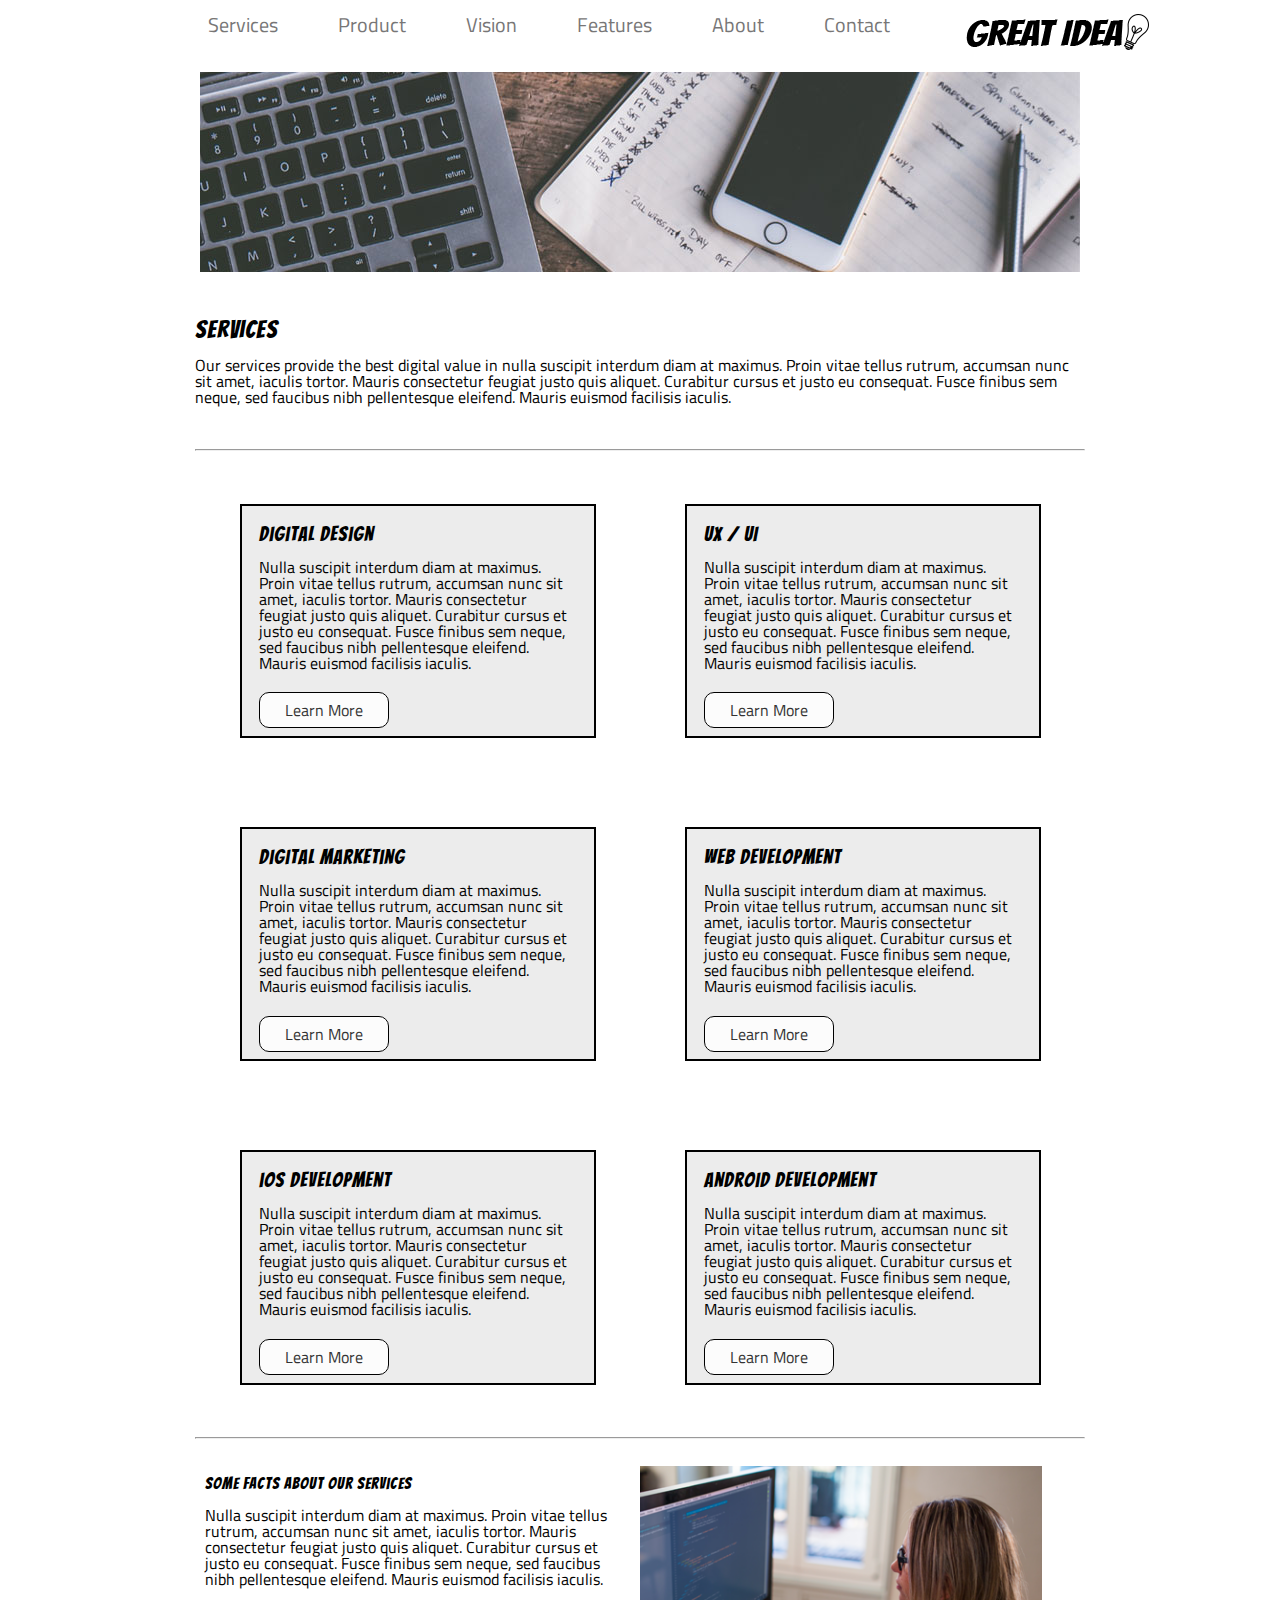
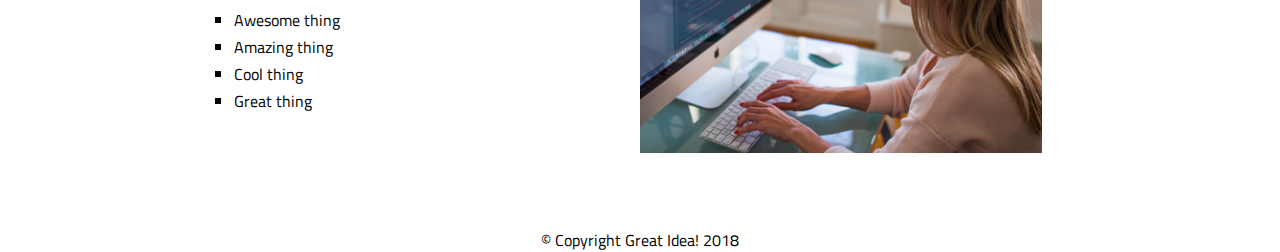
==== stretch/services.html @ c06327f5 "Main project done" ====
<!DOCTYPE html>

<html lang="en">
  <head>
    <meta charset="utf-8" />

    <title>Great Idea!</title>

    <link
      href="https://fonts.googleapis.com/css?family=Bangers|Titillium+Web"
      rel="stylesheet"
    />
    <link rel="stylesheet" href="css/index.css" />

    <!--[if lt IE 9]>
      <script src="https://cdnjs.cloudflare.com/ajax/libs/html5shiv/3.7.3/html5shiv.js"></script>
    <![endif]-->
  </head>

  <body>
    <header class="main-header">
      <div class="container">
        <nav class="navbar">
          <ul>
            <li><a href="services.html">Services</a></li>
            <li><a href="#">Product</a></li>
            <li><a href="#">Vision</a></li>
            <li><a href="#">Features</a></li>
            <li><a href="#">About</a></li>
            <li><a href="#">Contact</a></li>
          </ul>
          <img
            class="logo"
            src="img/logo.png"
            alt="Great Idea! Company logo."
          />
        </nav>
      </div>
    </header>

    <img
      class="services-header-img"
      src="img/services-header.jpg"
      alt="Our services header image"
    />

    <section class="showcase">
      <div class="tiny-container">
        <h1>Services</h1>
        <p>
          Our services provide the best digital value in nulla suscipit interdum
          diam at maximus. Proin vitae tellus rutrum, accumsan nunc sit amet,
          iaculis tortor. Mauris consectetur feugiat justo quis aliquet.
          Curabitur cursus et justo eu consequat. Fusce finibus sem neque, sed
          faucibus nibh pellentesque eleifend. Mauris euismod facilisis iaculis.
        </p>
      </div>
    </section>

    <main class="boxes">
      <div class="tiny-container">
        <hr />
        <div class="box-container">
          <div class="box">
            <h1>
              Digital Design
            </h1>
            <p>
              Nulla suscipit interdum diam at maximus. Proin vitae tellus
              rutrum, accumsan nunc sit amet, iaculis tortor. Mauris consectetur
              feugiat justo quis aliquet. Curabitur cursus et justo eu
              consequat. Fusce finibus sem neque, sed faucibus nibh pellentesque
              eleifend. Mauris euismod facilisis iaculis.
            </p>
            <a href="#">Learn More</a>
          </div>
          <div class="box">
            <h1>UX / UI</h1>
            <p>
              Nulla suscipit interdum diam at maximus. Proin vitae tellus
              rutrum, accumsan nunc sit amet, iaculis tortor. Mauris consectetur
              feugiat justo quis aliquet. Curabitur cursus et justo eu
              consequat. Fusce finibus sem neque, sed faucibus nibh pellentesque
              eleifend. Mauris euismod facilisis iaculis.
            </p>
            <a href="#">Learn More</a>
          </div>
          <div class="box">
            <h1>Digital Marketing</h1>
            <p>
              Nulla suscipit interdum diam at maximus. Proin vitae tellus
              rutrum, accumsan nunc sit amet, iaculis tortor. Mauris consectetur
              feugiat justo quis aliquet. Curabitur cursus et justo eu
              consequat. Fusce finibus sem neque, sed faucibus nibh pellentesque
              eleifend. Mauris euismod facilisis iaculis.
            </p>
            <a href="#"> Learn More</a>
          </div>
          <div class="box">
            <h1>
              Web Development
            </h1>
            <p>
              Nulla suscipit interdum diam at maximus. Proin vitae tellus
              rutrum, accumsan nunc sit amet, iaculis tortor. Mauris consectetur
              feugiat justo quis aliquet. Curabitur cursus et justo eu
              consequat. Fusce finibus sem neque, sed faucibus nibh pellentesque
              eleifend. Mauris euismod facilisis iaculis.
            </p>
            <a href="#">Learn More</a>
          </div>

          <div class="box">
            <h1>iOS Development</h1>
            <p>
              Nulla suscipit interdum diam at maximus. Proin vitae tellus
              rutrum, accumsan nunc sit amet, iaculis tortor. Mauris consectetur
              feugiat justo quis aliquet. Curabitur cursus et justo eu
              consequat. Fusce finibus sem neque, sed faucibus nibh pellentesque
              eleifend. Mauris euismod facilisis iaculis.
            </p>
            <a href="#"> Learn More</a>
          </div>
          <div class="box">
            <h1>Android Development</h1>
            <p>
              Nulla suscipit interdum diam at maximus. Proin vitae tellus
              rutrum, accumsan nunc sit amet, iaculis tortor. Mauris consectetur
              feugiat justo quis aliquet. Curabitur cursus et justo eu
              consequat. Fusce finibus sem neque, sed faucibus nibh pellentesque
              eleifend. Mauris euismod facilisis iaculis.
            </p>
            <a href="#">Learn More</a>
          </div>
        </div>
        <hr />
      </div>
    </main>

    <section>
      <div class="tiny-container">
        <div class="bottom-section-container">
          <div class="bottom-content">
            <h1>
              Some Facts About Our Services
            </h1>
            <p>
              Nulla suscipit interdum diam at maximus. Proin vitae tellus
              rutrum, accumsan nunc sit amet, iaculis tortor. Mauris consectetur
              feugiat justo quis aliquet. Curabitur cursus et justo eu
              consequat. Fusce finibus sem neque, sed faucibus nibh pellentesque
              eleifend. Mauris euismod facilisis iaculis.
            </p>

            <ul>
              <li>Awesome thing</li>
              <li>Amazing thing</li>
              <li>Cool thing</li>
              <li>Great thing</li>
            </ul>
          </div>
          <div class="bottom-img-box">
            <img
              class="services-info-img"
              src="img/services-info.png"
              alt="one of our employees hard at work"
            />
          </div>
        </div>
      </div>
    </section>

    <footer class="main-footer">
      <p>&copy; Copyright Great Idea! 2018</p>
    </footer>
  </body>
</html>
---- stretch/css/index.css ----
/* http://meyerweb.com/eric/tools/css/reset/ 
   v2.0 | 20110126
   License: none (public domain)
*/

html,
body,
div,
span,
applet,
object,
iframe,
h1,
h2,
h3,
h4,
h5,
h6,
p,
blockquote,
pre,
a,
abbr,
acronym,
address,
big,
cite,
code,
del,
dfn,
em,
img,
ins,
kbd,
q,
s,
samp,
small,
strike,
strong,
sub,
sup,
tt,
var,
b,
u,
i,
center,
dl,
dt,
dd,
ol,
ul,
li,
fieldset,
form,
label,
legend,
table,
caption,
tbody,
tfoot,
thead,
tr,
th,
td,
article,
aside,
canvas,
details,
embed,
figure,
figcaption,
footer,
header,
hgroup,
menu,
nav,
output,
ruby,
section,
summary,
time,
mark,
audio,
video {
  margin: 0;
  padding: 0;
  border: 0;
  font-size: 100%;
  font: inherit;
  vertical-align: baseline;
}
/* HTML5 display-role reset for older browsers */
article,
aside,
details,
figcaption,
figure,
footer,
header,
hgroup,
menu,
nav,
section {
  display: block;
}
body {
  line-height: 1;
}
ol,
ul {
  list-style: none;
}
blockquote,
q {
  quotes: none;
}
blockquote:before,
blockquote:after,
q:before,
q:after {
  content: "";
  content: none;
}
table {
  border-collapse: collapse;
  border-spacing: 0;
}

/* Set every element's box-sizing to border-box */
* {
  box-sizing: border-box;
}

html,
body {
  height: 100%;
  font-family: "Titillium Web", sans-serif;
}

h1,
h2,
h3,
h4,
h5 {
  font-family: "Bangers", cursive;
  letter-spacing: 1px;
  margin-bottom: 15px;
}

/* Copy and paste your work from yesterday here and start to refactor into flexbox */

.container {
  max-width: 1200px;
  margin: 0 auto;
}

/* Navigation */
.main-header {
  display: flex;
  flex-direction: row;
}

.main-header .navbar {
  padding: 10px;
  display: flex;
  flex-direction: row;
}

.main-header .navbar ul {
  display: flex;
  justify-content: start;
  justify-content: start;
}

.main-header .navbar ul li {
  padding: 5px 25px 0 25px;
}

.main-header .navbar ul li a {
  color: rgb(119, 118, 118);
  text-decoration: none;
  padding: 5px;
  font-size: 20px;
}

.main-header .logo {
  margin: 0.4% 0 0 5%;
}

/* Hero section */
.header-content {
  display: flex;
  justify-content: space-around;
  margin-top: 5%;
  margin-bottom: 5%;
}

.header-content .content h1 {
  font-size: 50px;
  text-align: center;
  margin-top: 50%;
}

.header-content .content a {
  border: 2px solid #333;
  padding: 5% 15% 5% 15%;
  color: #333;
  text-decoration: none;
  display: flex;
  justify-content: center;
}

/* Content section */
.top-box-container {
  display: flex;
  padding: 20px;
}

.bottom-box-container {
  display: flex;
  padding: 20px;
}

.content-section img {
  display: block;
  margin: auto;
}

.content-box {
  padding: 20px;
}

/* Footer */
footer h1 {
  margin-top: 2%;
}

/* Margin-bottom */
footer p {
  margin-bottom: 2%;
}

footer .copyright {
  text-align: center;
}

/* services page */
.tiny-container {
  max-width: 890px;
  margin: auto;
}
.services-header-img {
  display: block;
  margin: 1% auto;
}

.showcase h1 {
  font-size: 25px;
  margin-top: 5%;
}

.showcase p {
  margin-bottom: 5%;
}

/* boxes */
.boxes .box-container {
  display: flex;
  flex-flow: wrap;
}

.boxes .box-container .box {
  width: 40%;
  height: 50%;
  border: 2px solid black;
  padding: 2%;
  background: rgb(236, 236, 236);
  margin: 5%;
}

.boxes .box-container .box h1 {
  font-size: 20px;
}

.boxes .box-container .box p {
  margin-bottom: 10%;
}
.boxes .box-container .box a {
  color: #333;
  text-decoration: none;
  padding: 5px 25px 5px 25px;
  background: rgb(252, 252, 252);
  border-radius: 10px;
  border: 1px solid black;
}

/* Bottom section */
.bottom-section-container {
  margin-top: 3%;
  display: flex;
}

.bottom-content {
  width: 50%;
  padding: 10px;
}

.bottom-content ul {
  list-style: square;
  margin-left: 2%;
  padding: 20px;
  line-height: 1.7;
}

.bottom-img-box img {
  height: 95%;
}

.main-footer p {
  text-align: center;
  margin-top: 5%;
}
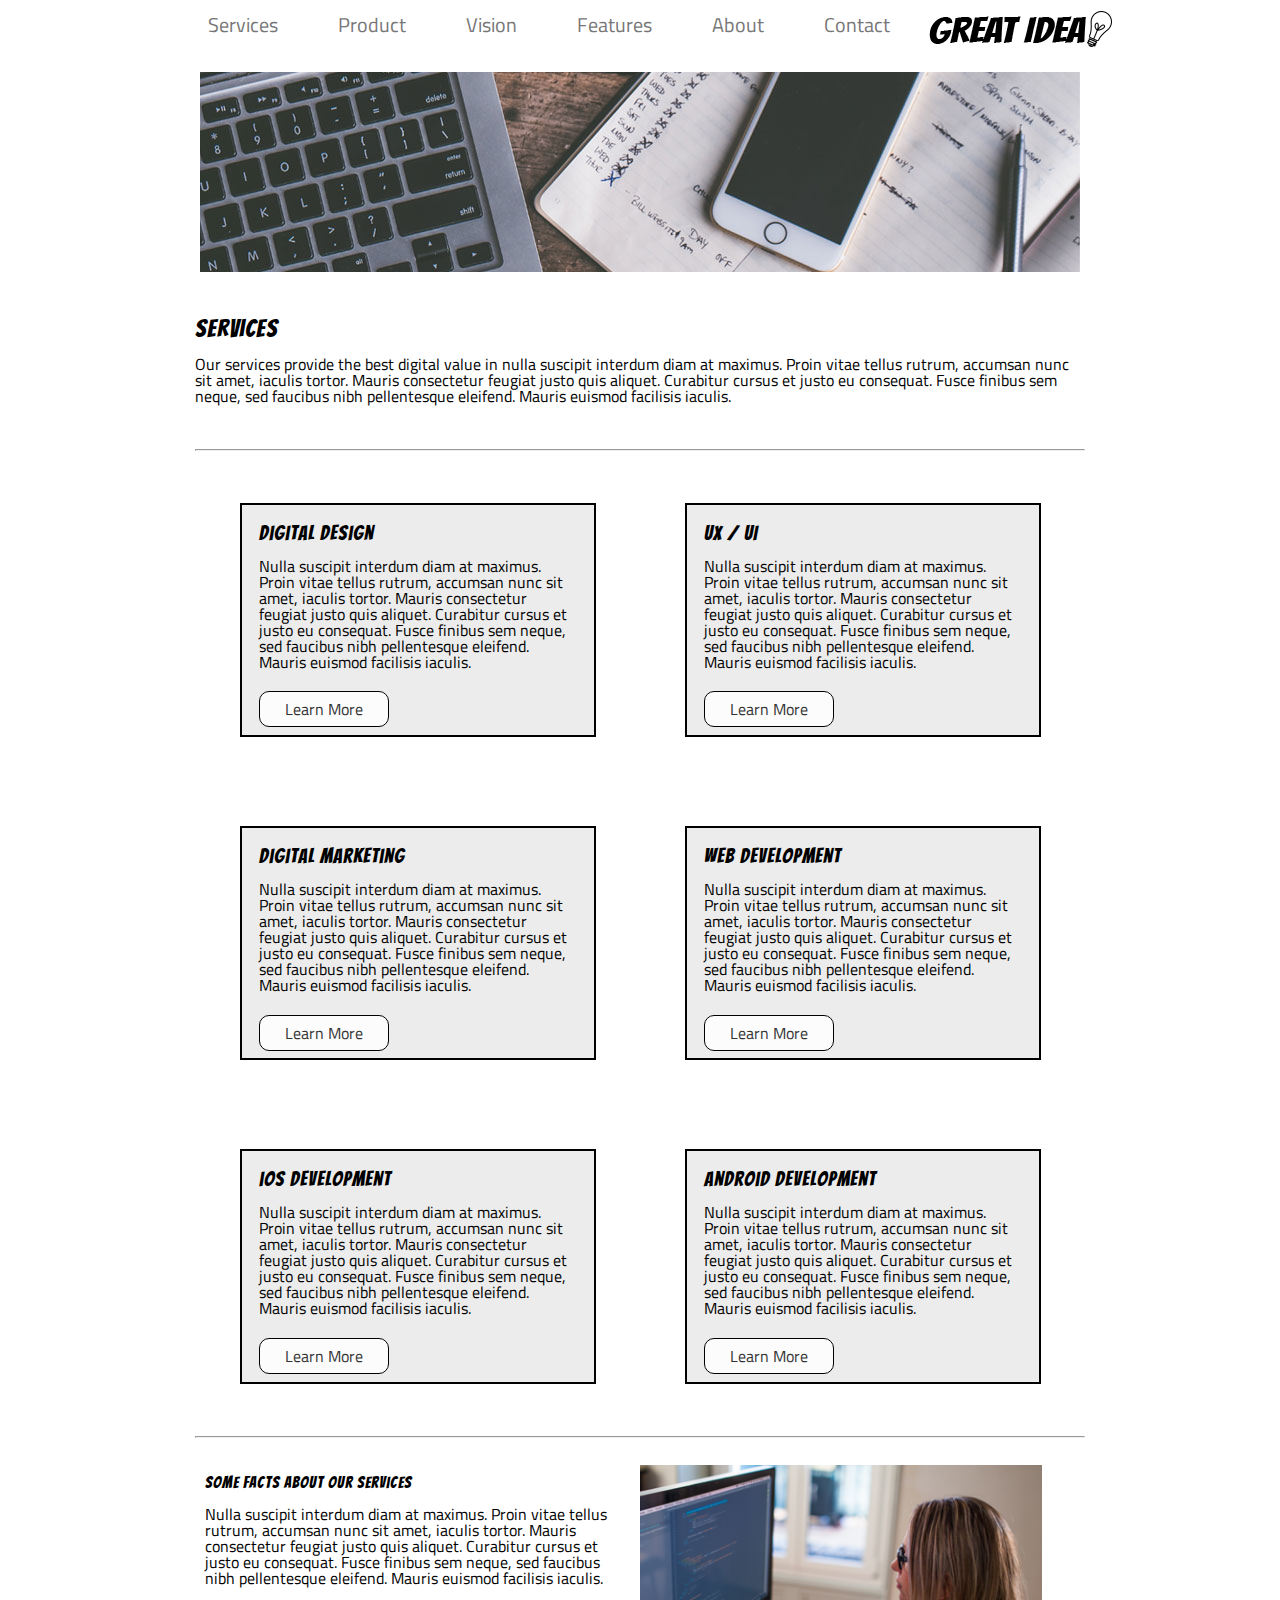
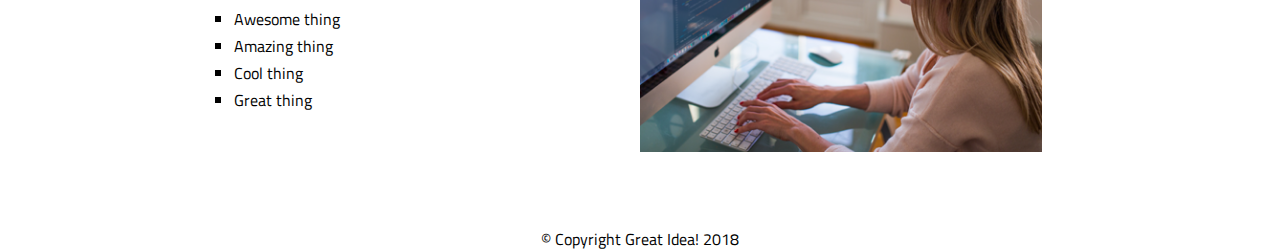
==== commit b0df6f04: "stretch goals" ====
--- a/stretch/services.html
+++ b/stretch/services.html
@@ -23,17 +23,18 @@
         <nav class="navbar">
           <ul>
             <li><a href="services.html">Services</a></li>
-            <li><a href="#">Product</a></li>
+            <li><a href="stretch.html">Product</a></li>
             <li><a href="#">Vision</a></li>
             <li><a href="#">Features</a></li>
             <li><a href="#">About</a></li>
             <li><a href="#">Contact</a></li>
           </ul>
-          <img
-            class="logo"
-            src="img/logo.png"
-            alt="Great Idea! Company logo."
-          />
+          <a href="index.html"
+            ><img
+              class="logo"
+              src="img/logo.png"
+              alt="Great Idea! Company logo."
+          /></a>
         </nav>
       </div>
     </header>
--- a/stretch/css/index.css
+++ b/stretch/css/index.css
@@ -185,6 +185,10 @@
   font-size: 20px;
 }
 
+.main-header .navbar ul li a:hover {
+  opacity: 0.7;
+}
+
 .main-header .logo {
   margin: 0.4% 0 0 5%;
 }
@@ -322,3 +326,49 @@
   text-align: center;
   margin-top: 5%;
 }
+
+/* Stretch */
+.product-header-img {
+  width: 100%;
+  height: 50%;
+}
+
+.product-showcase {
+  margin-top: 2%;
+}
+
+.products img {
+  width: 200px;
+  padding: 10px;
+}
+
+.product-container {
+  display: flex;
+}
+
+.product-content {
+  padding: 20px;
+}
+
+.product-content p {
+  line-height: 1.7;
+}
+
+.product-content h1 {
+  font-size: 30px;
+  padding-top: 15px;
+}
+
+.products {
+  background: rgb(236, 236, 236);
+  padding: 30px;
+}
+
+.products h1 {
+  text-decoration: underline;
+}
+
+.products img:hover {
+  background: #ccc;
+  opacity: 0.8;
+}
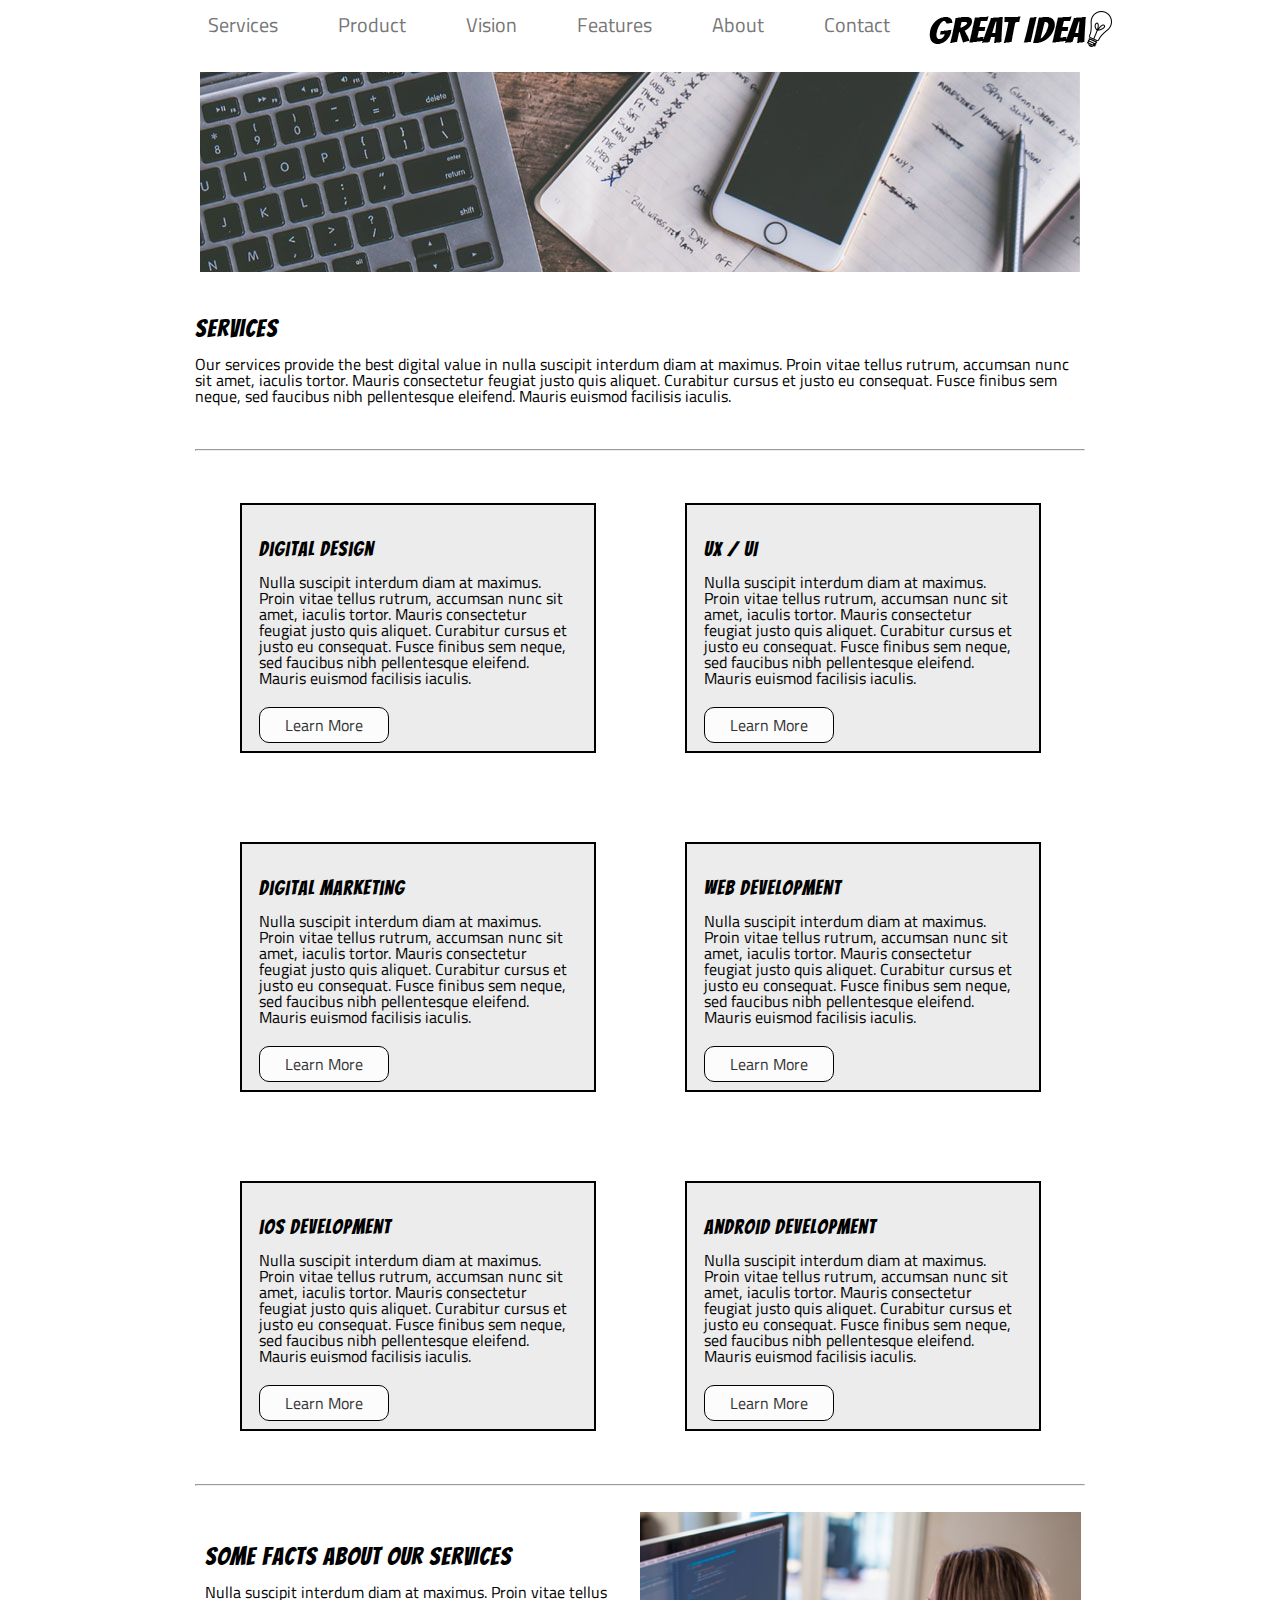
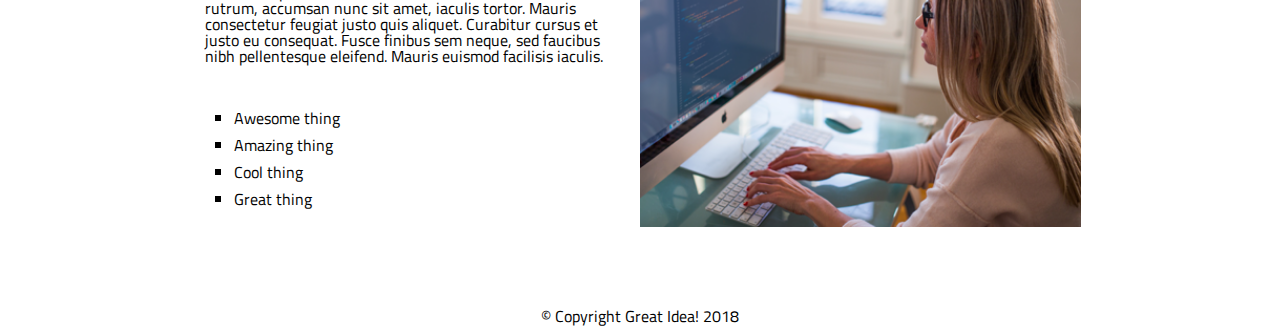
==== commit 2e5d8fc1: "Stretch Completed" ====
--- a/stretch/services.html
+++ b/stretch/services.html
@@ -45,7 +45,7 @@
       alt="Our services header image"
     />
 
-    <section class="showcase">
+    <main class="showcase">
       <div class="tiny-container">
         <h1>Services</h1>
         <p>
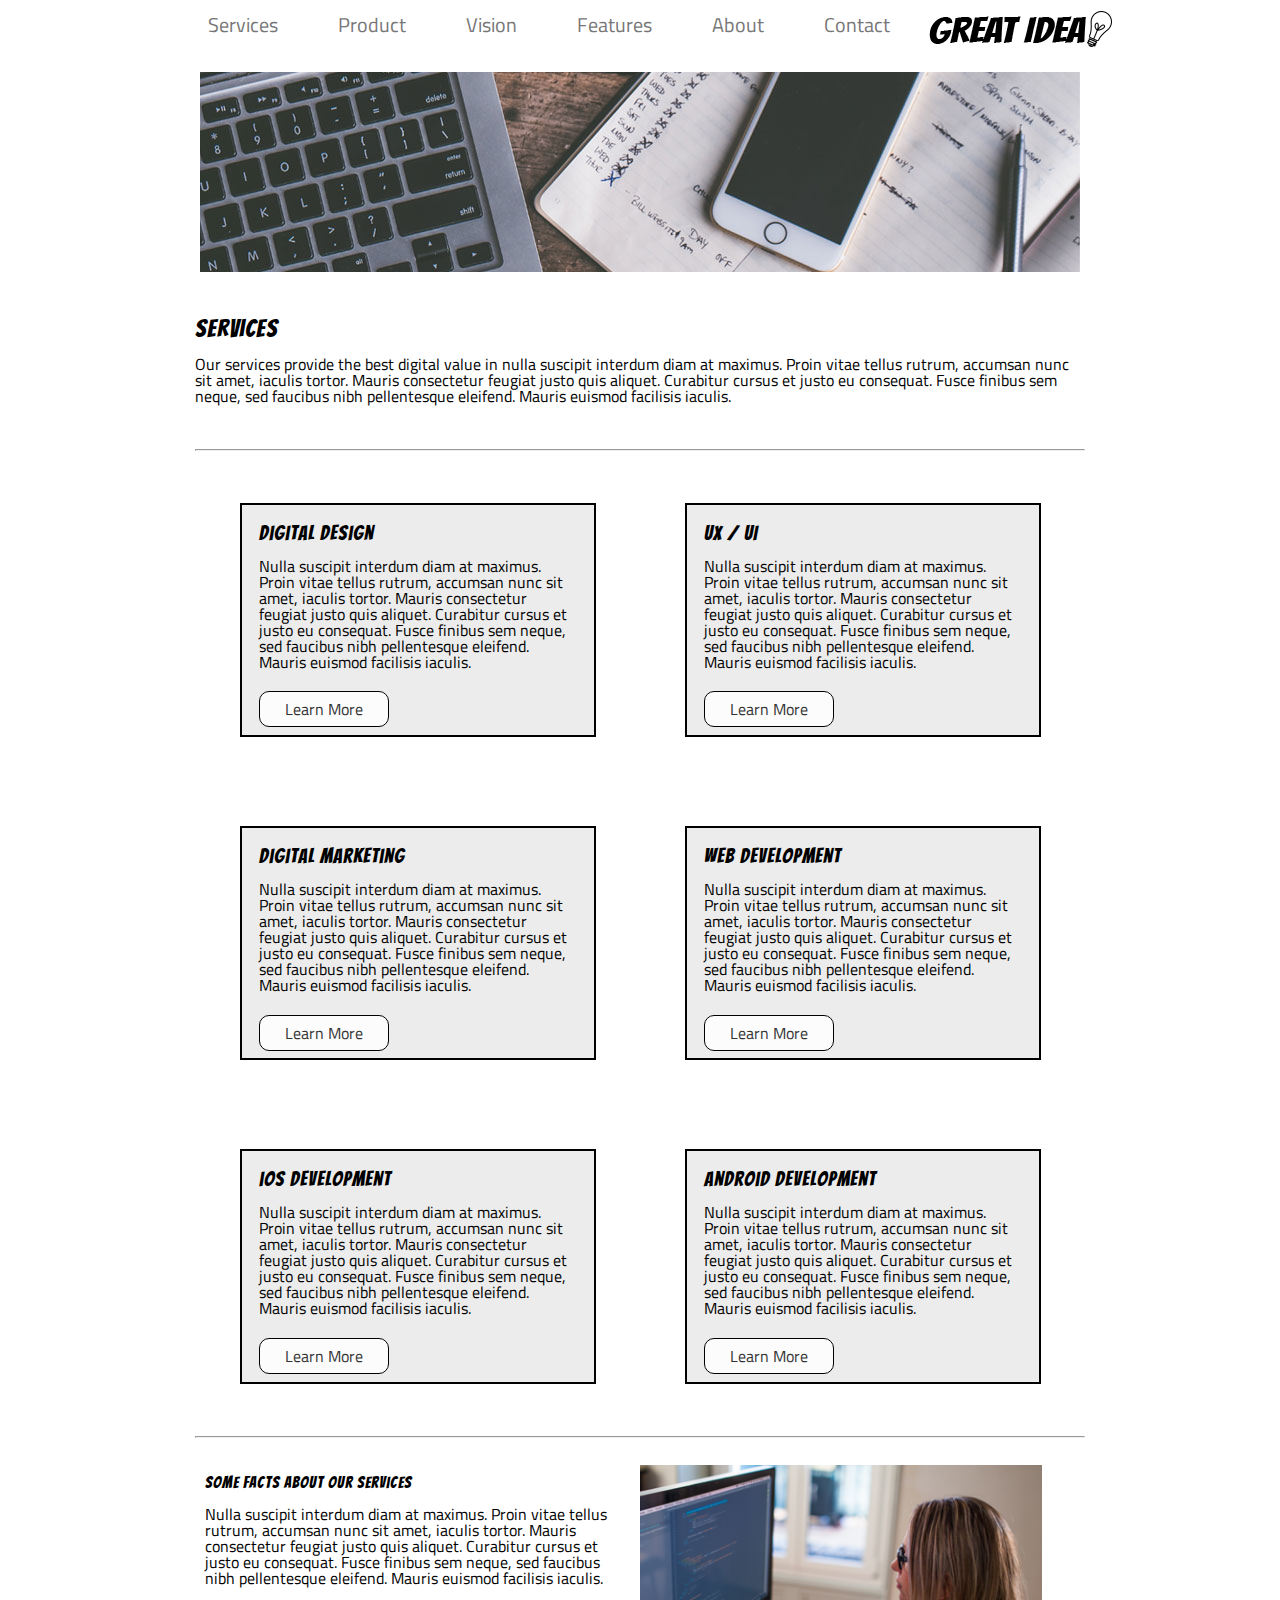
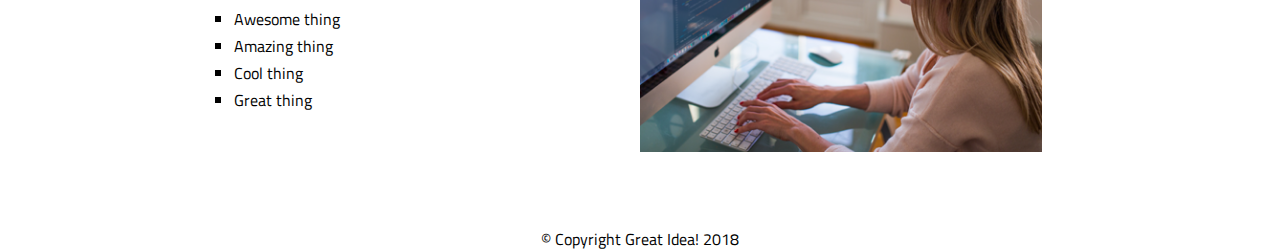
==== commit dd3decdd: "Fixed typos" ====
--- a/stretch/services.html
+++ b/stretch/services.html
@@ -45,7 +45,7 @@
       alt="Our services header image"
     />
 
-    <main class="showcase">
+    <section class="showcase">
       <div class="tiny-container">
         <h1>Services</h1>
         <p>
--- a/stretch/css/index.css
+++ b/stretch/css/index.css
@@ -291,6 +291,7 @@
 .boxes .box-container .box p {
   margin-bottom: 10%;
 }
+
 .boxes .box-container .box a {
   color: #333;
   text-decoration: none;
@@ -300,6 +301,11 @@
   border: 1px solid black;
 }
 
+.boxes .box-container .box a:hover {
+  background: #333;
+  color: #ccc;
+}
+
 /* Bottom section */
 .bottom-section-container {
   margin-top: 3%;
